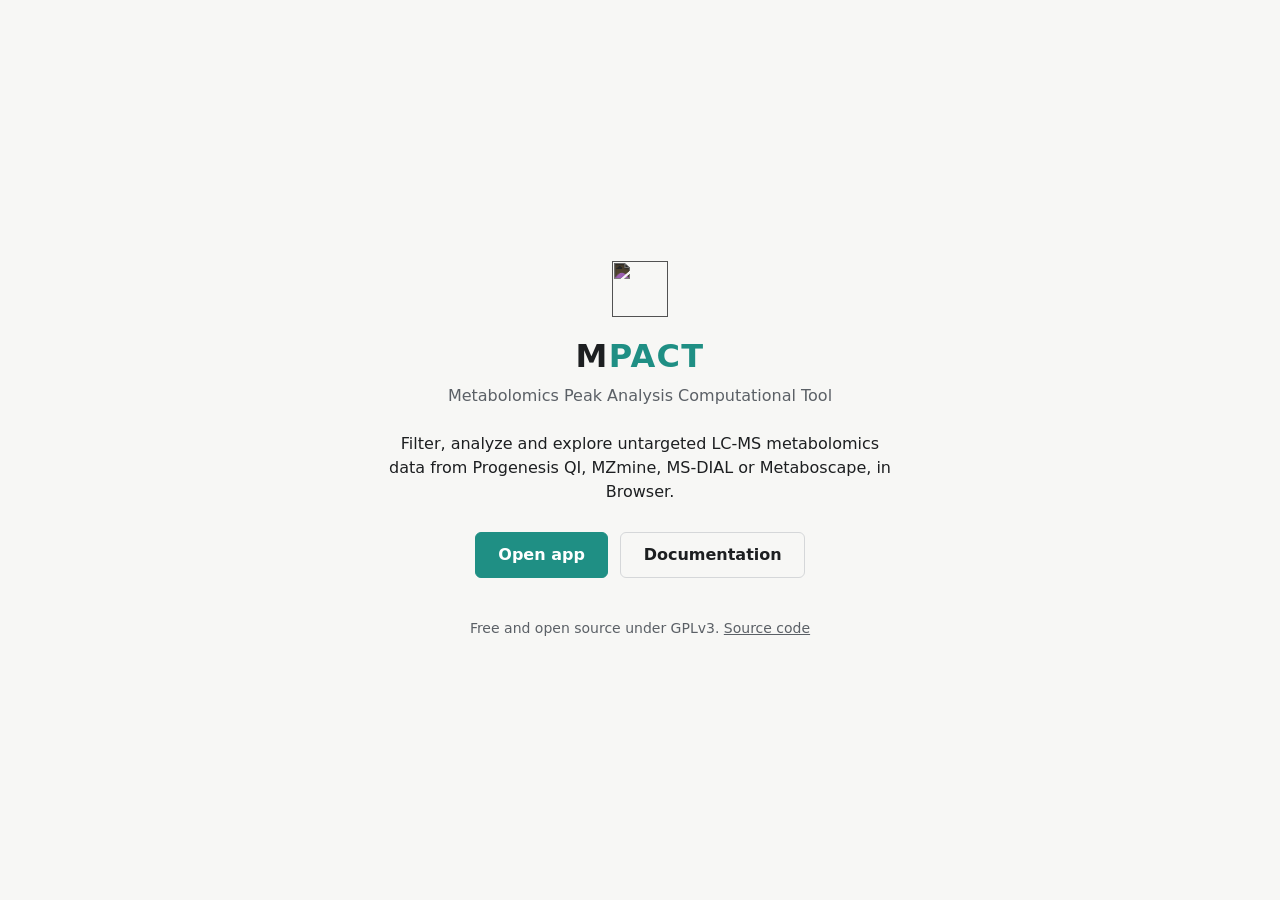
==== deploy/landing/index.html @ dc953291 "docs update" ====
<!doctype html>
<html lang="en">
<head>
<meta charset="utf-8">
<meta name="viewport" content="width=device-width, initial-scale=1">
<title>MPACT</title>
<meta name="description" content="MPACT: processing and visual exploration of untargeted LC-MS metabolomics data, in Browser.">
<link rel="icon" href="/favicon.ico">
<script>
  // The app used to live here, and its links carry the view and run after
  // the '#' (mpactms.org/#review/r_...). The server never sees that part, so
  // forward it from the page.
  if (location.hash.length > 1) location.replace('https://app.mpactms.org/' + location.hash);
</script>
<style>
  :root { --bg: #f7f7f5; --text: #1d1f21; --muted: #5b6066; --accent: #1f8f84; --line: #d5d7d9; }
  @media (prefers-color-scheme: dark) {
    :root { --bg: #1b1c1d; --text: #e6e6e3; --muted: #9a9fa4; --accent: #2bb3a5; --line: #3a3d40; }
  }
  * { box-sizing: border-box; }
  body {
    margin: 0; min-height: 100vh; display: grid; place-items: center;
    background: var(--bg); color: var(--text);
    font: 16px/1.5 system-ui, -apple-system, "Segoe UI", sans-serif;
  }
  main { max-width: 34rem; padding: 2rem 1rem; text-align: center; }
  /* The icon is white line art: darken it on the light background. */
  img { width: 56px; height: 56px; filter: invert(.85); }
  @media (prefers-color-scheme: dark) { img { filter: none; } }
  h1 { margin: .5rem 0 0; font-size: 2rem; letter-spacing: .04em; }
  h1 span { color: var(--accent); }
  .tag { margin: .25rem 0 1.5rem; color: var(--muted); }
  p { margin: 0 0 1.75rem; }
  .links { display: flex; gap: .75rem; justify-content: center; flex-wrap: wrap; }
  a.button {
    display: inline-block; padding: .65rem 1.4rem; border-radius: 6px;
    border: 1px solid var(--line); color: inherit; text-decoration: none; font-weight: 600;
  }
  a.button.primary { background: var(--accent); border-color: var(--accent); color: #fff; }
  a.button:hover { filter: brightness(1.08); }
  footer { margin-top: 2.5rem; font-size: .875rem; color: var(--muted); }
  footer a { color: inherit; }
</style>
</head>
<body>
<main>
  <img src="/mpact-icon.png" alt="">
  <h1>M<span>PACT</span></h1>
  <div class="tag">Metabolomics Peak Analysis Computational Tool</div>
  <p>Filter, analyze and explore untargeted LC-MS metabolomics data from
     Progenesis QI, MZmine, MS-DIAL or Metaboscape, in Browser.</p>
  <div class="links">
    <a class="button primary" href="https://app.mpactms.org/">Open app</a>
    <a class="button" href="https://docs.mpactms.org/">Documentation</a>
  </div>
  <footer>
    Free and open source under GPLv3.
    <a href="https://github.com/robertsamples/mpact">Source code</a>
  </footer>
</main>
</body>
</html>
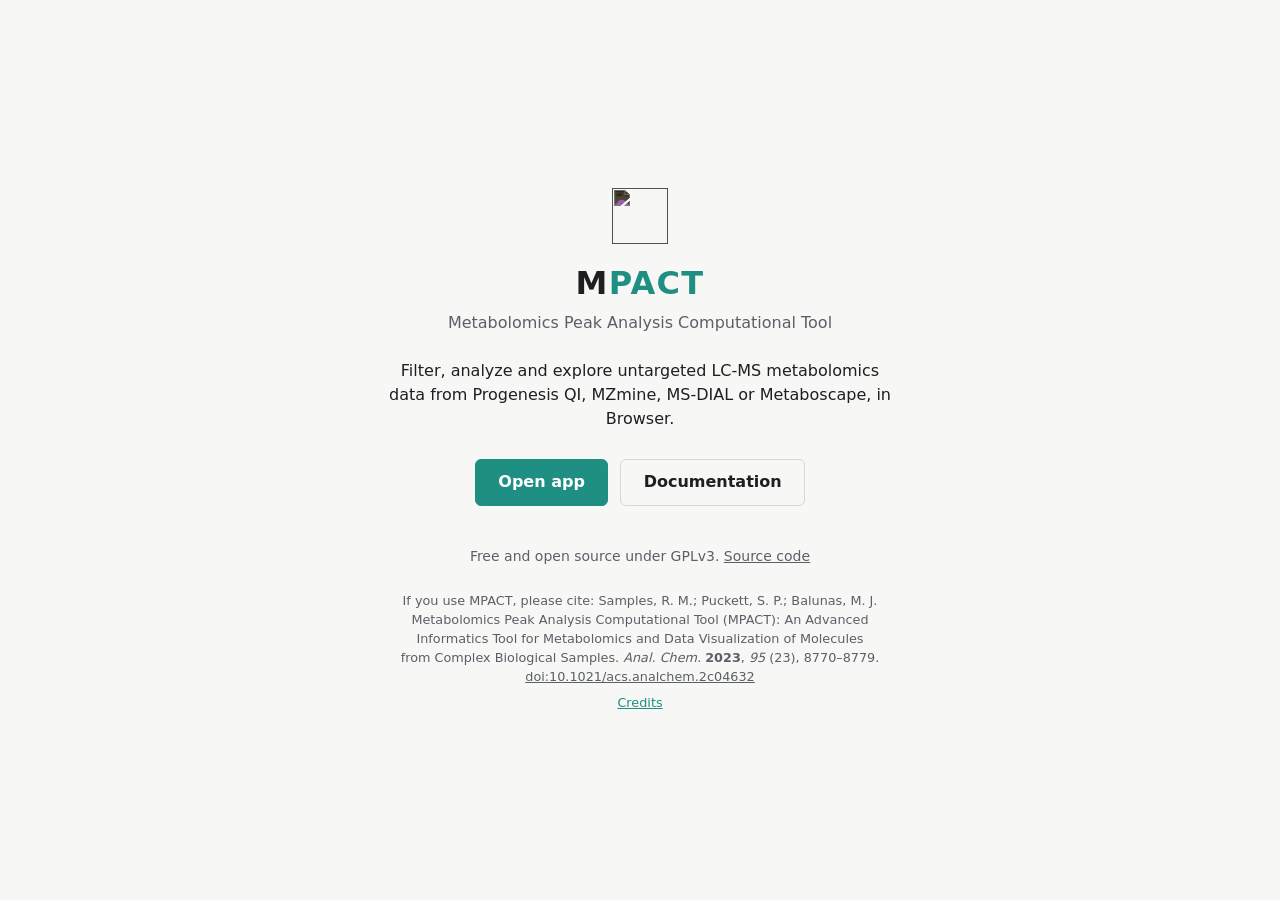
==== commit dbbb1364: "Update frontend for MPACT PR10 features UI update to accomodate Yilu Chen's new filters Add citation" ====
--- a/deploy/landing/index.html
+++ b/deploy/landing/index.html
@@ -40,6 +40,34 @@
   a.button:hover { filter: brightness(1.08); }
   footer { margin-top: 2.5rem; font-size: .875rem; color: var(--muted); }
   footer a { color: inherit; }
+  /* Citation and credits. Same text as the app's sign-in screen
+     (web/src/credits.js); keep the two in sync. */
+  .cite { margin: 1.5rem auto 0; max-width: 30rem; font-size: .8rem; line-height: 1.5; }
+  .cite p { margin: 0 0 .4rem; }
+  .cite button {
+    background: none; border: 0; padding: 0; font: inherit; color: var(--accent);
+    cursor: pointer; text-decoration: underline;
+  }
+  dialog {
+    max-width: min(34rem, 92vw); max-height: 88vh; overflow-y: auto; text-align: left;
+    padding: 1.25rem 1.5rem; border: 1px solid var(--line); border-radius: 8px;
+    background: var(--bg); color: var(--text); font-size: .9rem;
+  }
+  dialog::backdrop { background: rgba(0, 0, 0, .5); }
+  dialog header { display: flex; align-items: center; }
+  dialog h2 { margin: 0; flex: 1; font-size: 1.15rem; }
+  dialog h3 {
+    margin: 1.1rem 0 .4rem; padding-bottom: .25rem; border-bottom: 1px solid var(--line);
+    font-size: .75rem; letter-spacing: .06em; text-transform: uppercase; color: var(--muted);
+  }
+  dialog p { margin: 0 0 .5rem; }
+  dialog .who { margin-bottom: .1rem; }
+  dialog .who span, dialog .quiet { color: var(--muted); }
+  dialog a { color: var(--accent); }
+  dialog header button {
+    padding: .3rem .8rem; border: 1px solid var(--line); border-radius: 6px;
+    background: none; color: inherit; font: inherit; cursor: pointer;
+  }
 </style>
 </head>
 <body>
@@ -56,7 +84,53 @@
   <footer>
     Free and open source under GPLv3.
     <a href="https://github.com/robertsamples/mpact">Source code</a>
+    <div class="cite">
+      <p>If you use MPACT, please cite: Samples, R. M.; Puckett, S. P.; Balunas, M. J.
+         Metabolomics Peak Analysis Computational Tool (MPACT): An Advanced Informatics Tool
+         for Metabolomics and Data Visualization of Molecules from Complex Biological Samples.
+         <em>Anal. Chem.</em> <strong>2023</strong>, <em>95</em> (23), 8770–8779.
+         <a href="https://doi.org/10.1021/acs.analchem.2c04632">doi:10.1021/acs.analchem.2c04632</a></p>
+      <button type="button" id="open-credits">Credits</button>
+    </div>
   </footer>
 </main>
+
+<dialog id="credits">
+  <header>
+    <h2>Credits</h2>
+    <button type="button" id="close-credits">Close</button>
+  </header>
+
+  <h3>MPACT Web</h3>
+  <p class="who"><strong>Robert M. Samples</strong><span>, Center for Mass Spectrometry, Smith College</span></p>
+  <p>Lead developer. Designed and wrote MPACT Web, and maintains the MPACT analysis
+     pipeline.</p>
+  <p class="who"><strong>Yilu Chen</strong><span>, Department of Food Science, University of Massachusetts Amherst</span></p>
+  <p>Developed the mass defect filter, the adduct and neutral-loss grouping filter, and
+     the revised isotope filter.</p>
+
+  <h3>Original MPACT</h3>
+  <p>Robert M. Samples - Algorithms, UI design, and benchmarking.
+     Sara P. Puckett - UI design, testing, and benchmarking.
+     Marcy J. Balunas (University of Michigan) - Project supervision.</p>
+  <p class="quiet">The original work was supported by National Science Foundation grant
+     IOS-1557914 and the Gordon and Betty Moore Foundation.</p>
+
+  <h3>Citation</h3>
+  <p>Samples, R. M.; Puckett, S. P.; Balunas, M. J. Metabolomics Peak Analysis Computational
+     Tool (MPACT): An Advanced Informatics Tool for Metabolomics and Data Visualization of
+     Molecules from Complex Biological Samples. <em>Anal. Chem.</em> <strong>2023</strong>,
+     <em>95</em> (23), 8770–8779.
+     <a href="https://doi.org/10.1021/acs.analchem.2c04632">doi:10.1021/acs.analchem.2c04632</a></p>
+</dialog>
+<script>
+  (function () {
+    var credits = document.getElementById('credits');
+    document.getElementById('open-credits').addEventListener('click', function () { credits.showModal(); });
+    document.getElementById('close-credits').addEventListener('click', function () { credits.close(); });
+    // Clicking the backdrop closes the dialog.
+    credits.addEventListener('click', function (event) { if (event.target === credits) credits.close(); });
+  })();
+</script>
 </body>
 </html>
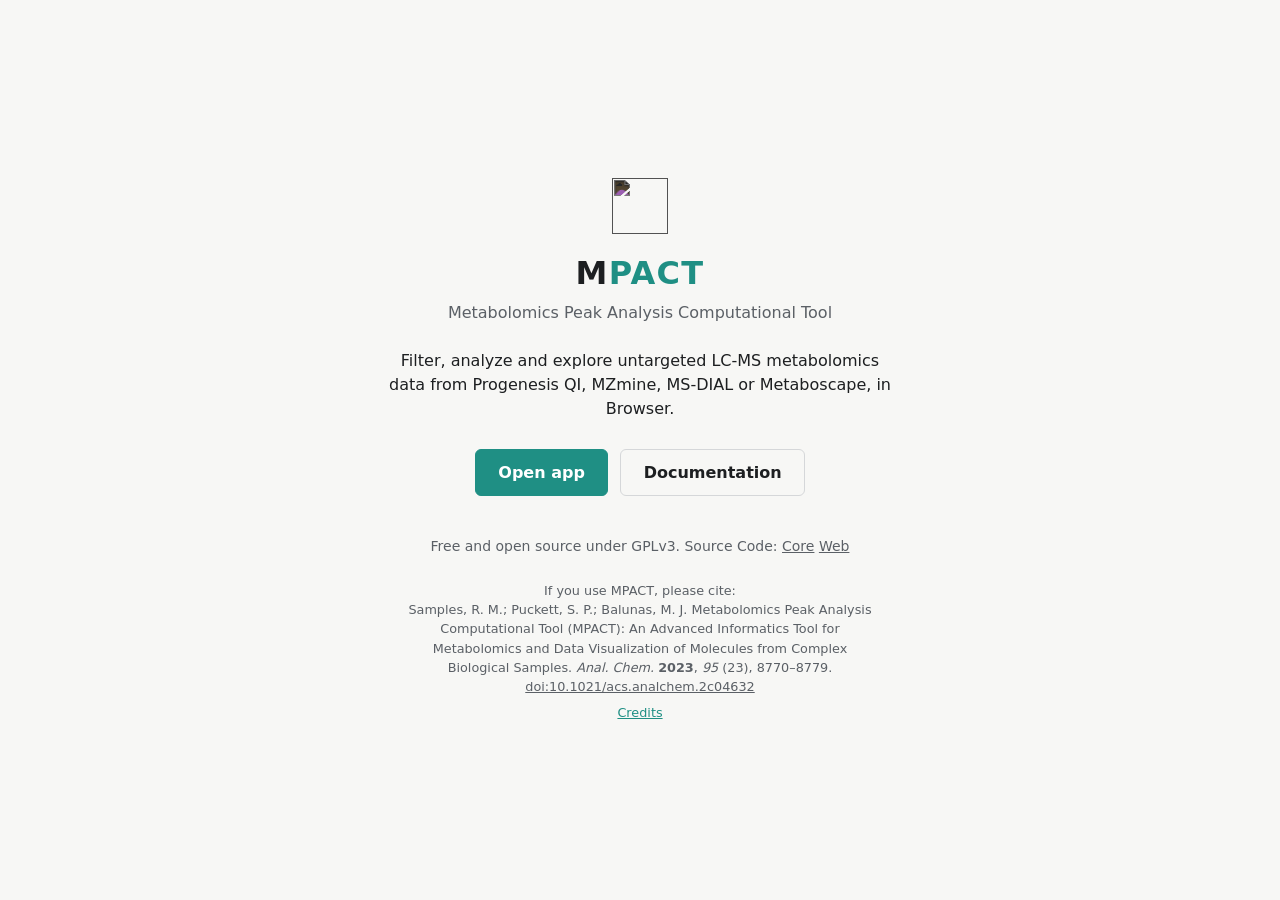
==== commit d202ab98: "update clustering de novo cluster implementation compatibility" ====
--- a/deploy/landing/index.html
+++ b/deploy/landing/index.html
@@ -82,10 +82,12 @@
     <a class="button" href="https://docs.mpactms.org/">Documentation</a>
   </div>
   <footer>
-    Free and open source under GPLv3.
-    <a href="https://github.com/robertsamples/mpact">Source code</a>
+    Free and open source under GPLv3. Source Code:
+    <a href="https://github.com/robertsamples/mpact">Core</a>
+    <a href="https://github.com/robertsamples/mpactweb">Web</a>
     <div class="cite">
-      <p>If you use MPACT, please cite: Samples, R. M.; Puckett, S. P.; Balunas, M. J.
+      <p>If you use MPACT, please cite:<br>
+         Samples, R. M.; Puckett, S. P.; Balunas, M. J.
          Metabolomics Peak Analysis Computational Tool (MPACT): An Advanced Informatics Tool
          for Metabolomics and Data Visualization of Molecules from Complex Biological Samples.
          <em>Anal. Chem.</em> <strong>2023</strong>, <em>95</em> (23), 8770–8779.
@@ -110,9 +112,9 @@
      the revised isotope filter.</p>
 
   <h3>Original MPACT</h3>
-  <p>Robert M. Samples - Algorithms, UI design, and benchmarking.
-     Sara P. Puckett - UI design, testing, and benchmarking.
-     Marcy J. Balunas (University of Michigan) - Project supervision.</p>
+  <p class="who">Robert M. Samples - Algorithms, UI design, and benchmarking.</p>
+  <p class="who">Sara P. Puckett - UI design, testing, and benchmarking.</p>
+  <p>Marcy J. Balunas (University of Michigan) - Project supervision.</p>
   <p class="quiet">The original work was supported by National Science Foundation grant
      IOS-1557914 and the Gordon and Betty Moore Foundation.</p>
 
